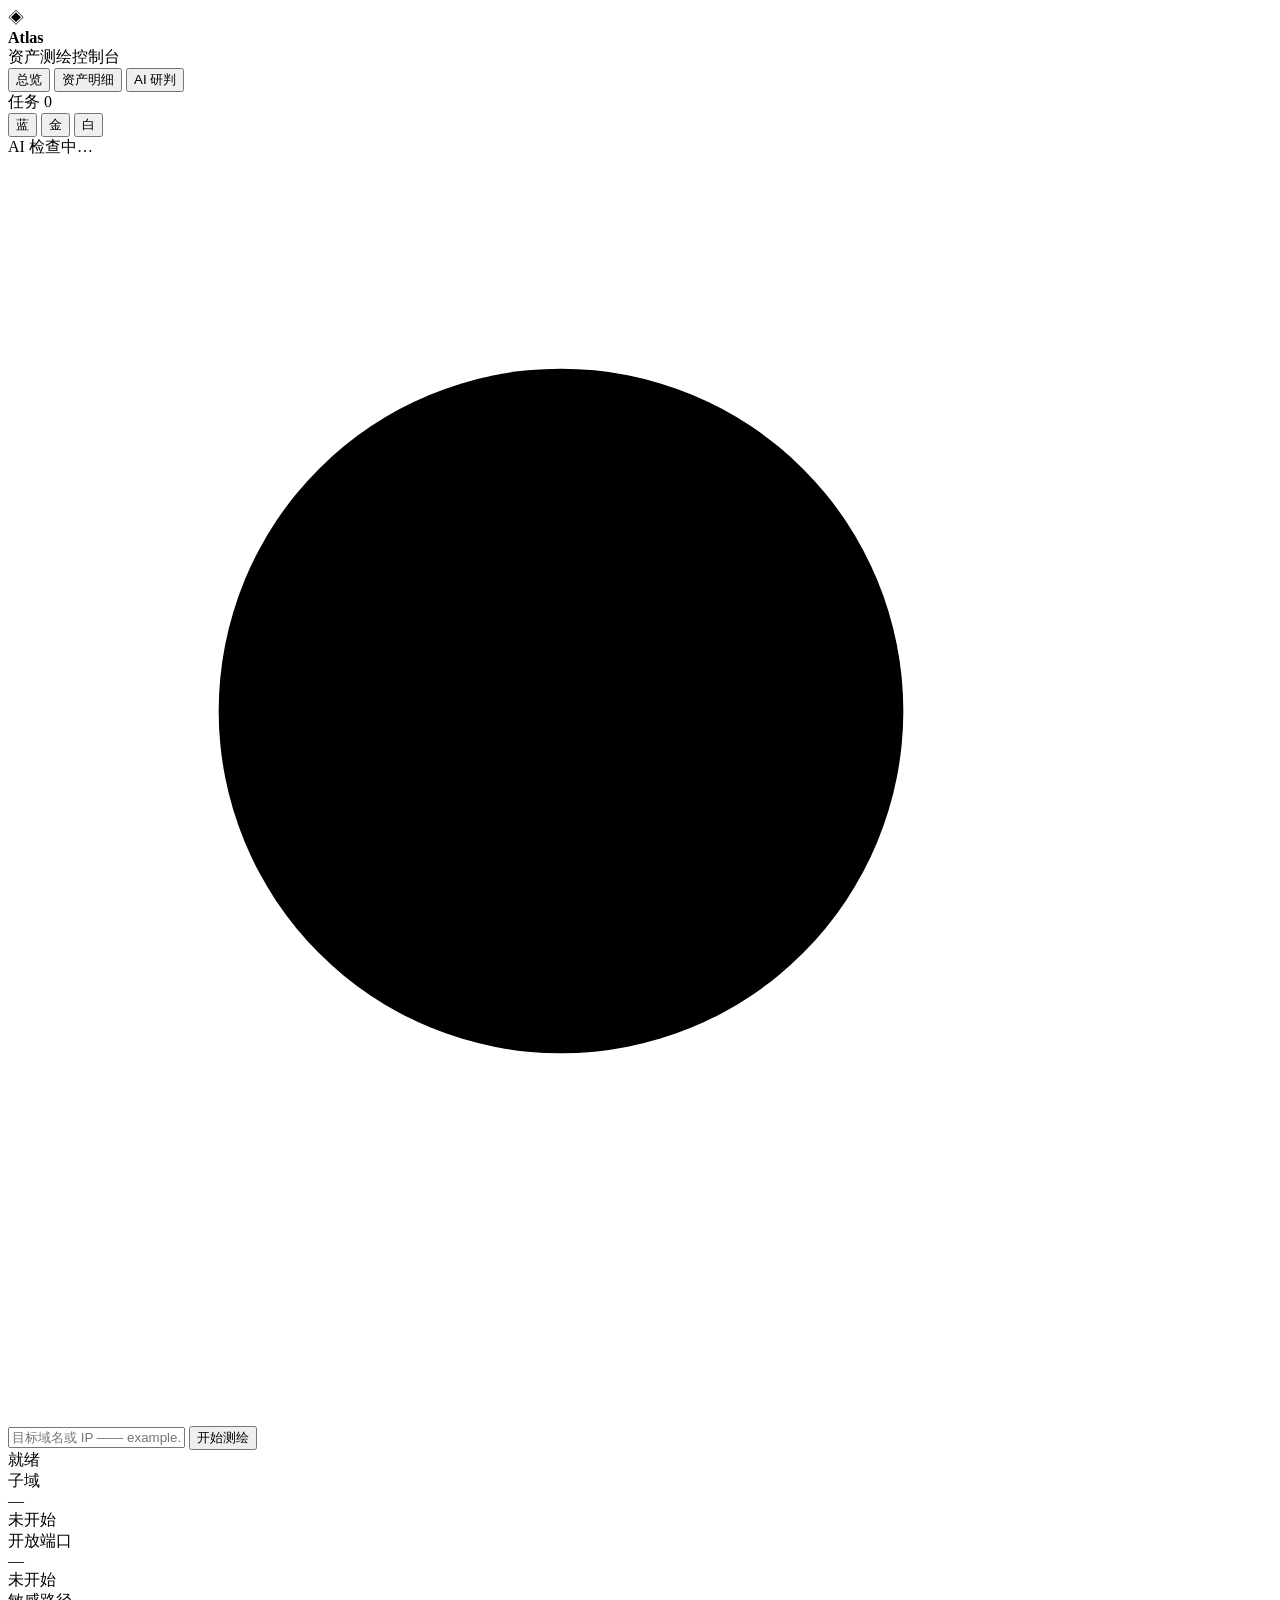
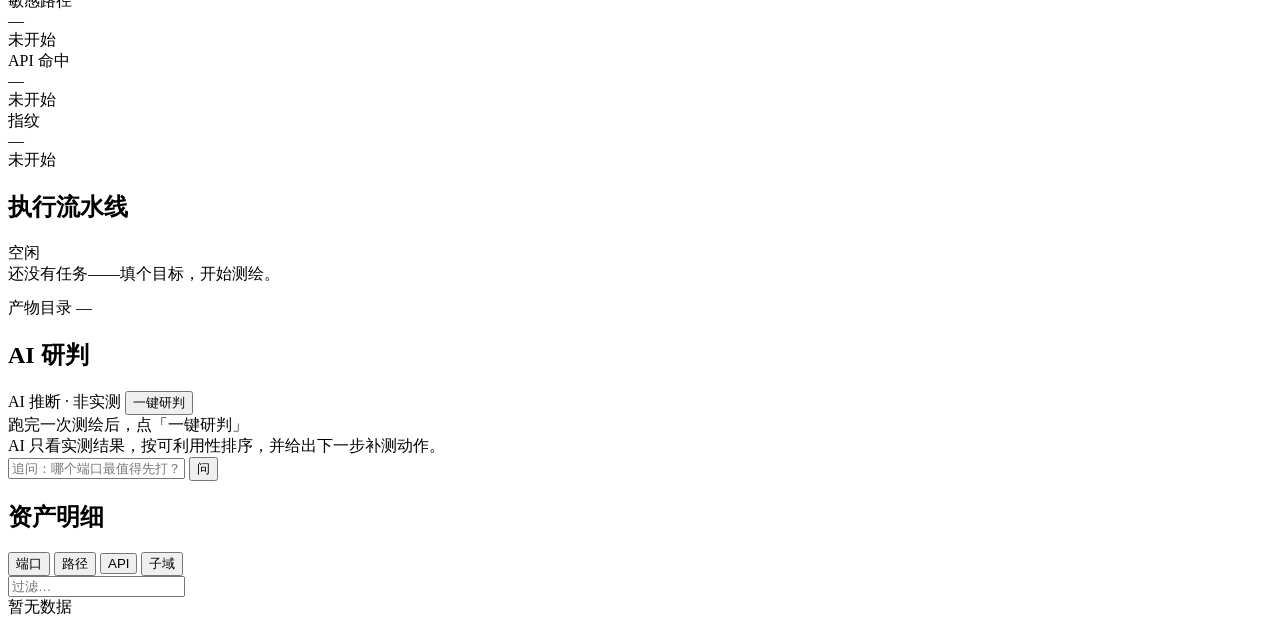
==== engine-go/serve/web/index.html @ bf0c8698 "style(serve): 默认主题改成纸白 哥哥要白的，那纸白就是默认：`:root` 装纸白 token，深色两套降级成 `[data-theme="slate"]` / `[data-theme" ====
<!doctype html>
<html lang="zh-CN">
<head>
<meta charset="utf-8">
<meta name="viewport" content="width=device-width, initial-scale=1">
<title>Atlas · 资产测绘控制台</title>
<script>
  // 首帧前定主题，避免闪一下默认色板
  try{ document.documentElement.dataset.theme = localStorage.getItem('atlas-theme') || 'light'; }catch(e){}
</script>
<link rel="stylesheet" href="/style.css">
</head>
<body>
<div class="app">

  <!-- ── 左侧导航 ─────────────────────────────────────────── -->
  <aside class="rail">
    <div class="brand">
      <div class="logo">◈</div>
      <div class="brand-main">
        <div class="brand-row">
          <b>Atlas</b>
          <span class="badge" id="ver" hidden></span>
        </div>
        <div class="brand-sub">资产测绘控制台</div>
      </div>
    </div>

    <nav class="nav">
      <button class="nav-item active" data-jump="stats">总览</button>
      <button class="nav-item" data-jump="assets">资产明细</button>
      <button class="nav-item" data-jump="ai">AI 研判</button>
    </nav>

    <div class="rail-sec">
      <div class="rail-h">任务 <span id="jobcount">0</span></div>
      <div class="joblist" id="joblist"></div>
    </div>

    <div class="theme-switch" id="themeswitch">
      <button class="sw" type="button" data-theme-set="slate" title="石墨蓝 · 系统深色">
        <i style="background:#5aa9ff"></i>蓝
      </button>
      <button class="sw" type="button" data-theme-set="gold" title="暖金 · 炭黑底">
        <i style="background:#e9b949"></i>金
      </button>
      <button class="sw" type="button" data-theme-set="light" title="纸白 · 浅色">
        <i style="background:#0066cc"></i>白
      </button>
    </div>

    <div class="rail-foot">
      <span class="dot" id="aidot"></span>
      <span id="aistate">AI 检查中…</span>
    </div>
  </aside>

  <!-- ── 主区 ─────────────────────────────────────────────── -->
  <main class="main">
    <header class="topbar">
      <form id="scanform" class="scanbar" autocomplete="off">
        <svg class="scan-ico" viewBox="0 0 24 24" aria-hidden="true"><circle cx="10.5" cy="10.5" r="6.5"/><path d="M15.5 15.5 21 21"/></svg>
        <input id="target" placeholder="目标域名或 IP —— example.com / 10.0.0.1" spellcheck="false">
        <button id="gobtn" class="btn-primary" type="submit">开始测绘</button>
        <button id="stopbtn" class="btn-stop" type="button" hidden>停止</button>
      </form>
      <div class="topmeta"><span id="topmeta">就绪</span></div>
    </header>

    <section class="stats" id="stats">
      <div class="stat"><div class="stat-k">子域</div><div class="stat-v" id="c-subs">—</div><div class="stat-s" id="s-subs">未开始</div></div>
      <div class="stat"><div class="stat-k">开放端口</div><div class="stat-v" id="c-ports">—</div><div class="stat-s" id="s-ports">未开始</div></div>
      <div class="stat"><div class="stat-k">敏感路径</div><div class="stat-v" id="c-paths">—</div><div class="stat-s" id="s-paths">未开始</div></div>
      <div class="stat"><div class="stat-k">API 命中</div><div class="stat-v" id="c-apis">—</div><div class="stat-s" id="s-apis">未开始</div></div>
      <div class="stat"><div class="stat-k">指纹</div><div class="stat-v" id="c-finger">—</div><div class="stat-s" id="s-finger">未开始</div></div>
    </section>

    <div class="grid">
      <section class="panel console-panel">
        <div class="panel-h">
          <h2>执行流水线</h2>
          <span class="chip" id="jobstate">空闲</span>
        </div>
        <div class="steps" id="steps"><div class="steps-empty">还没有任务——填个目标，开始测绘。</div></div>
        <pre class="console" id="console"></pre>
        <div class="console-foot">
          <span class="cf-k">产物目录</span>
          <span class="cf-v" id="outdir" title="">—</span>
          <button class="btn-ghost" id="reportbtn" type="button" hidden>导出报告</button>
        </div>
      </section>

      <section class="panel ai-panel" id="ai">
        <div class="panel-h">
          <h2>AI 研判</h2>
          <span class="chip ai-chip">AI 推断 · 非实测</span>
          <button id="aibtn" class="btn-ghost" type="button">一键研判</button>
        </div>
        <div class="ai-body" id="aibody">
          <div class="ai-empty">
            <div class="ai-empty-t">跑完一次测绘后，点「一键研判」</div>
            <div class="ai-empty-s">AI 只看实测结果，按可利用性排序，并给出下一步补测动作。</div>
          </div>
        </div>
        <form id="askform" class="askbar" autocomplete="off">
          <input id="askq" placeholder="追问：哪个端口最值得先打？">
          <button class="btn-ghost" type="submit">问</button>
        </form>
      </section>
    </div>

    <section class="panel assets-panel" id="assets">
      <div class="panel-h">
        <h2>资产明细</h2>
        <div class="tabs" id="tabs">
          <button class="tab active" data-tab="ports">端口</button>
          <button class="tab" data-tab="paths">路径</button>
          <button class="tab" data-tab="apis">API</button>
          <button class="tab" data-tab="subs">子域</button>
        </div>
        <input id="filter" class="filter" placeholder="过滤…" spellcheck="false">
      </div>
      <div class="table-wrap" id="tablewrap">
        <div class="table-empty">暂无数据</div>
      </div>
    </section>
  </main>
</div>
<script src="/app.js"></script>
</body>
</html>
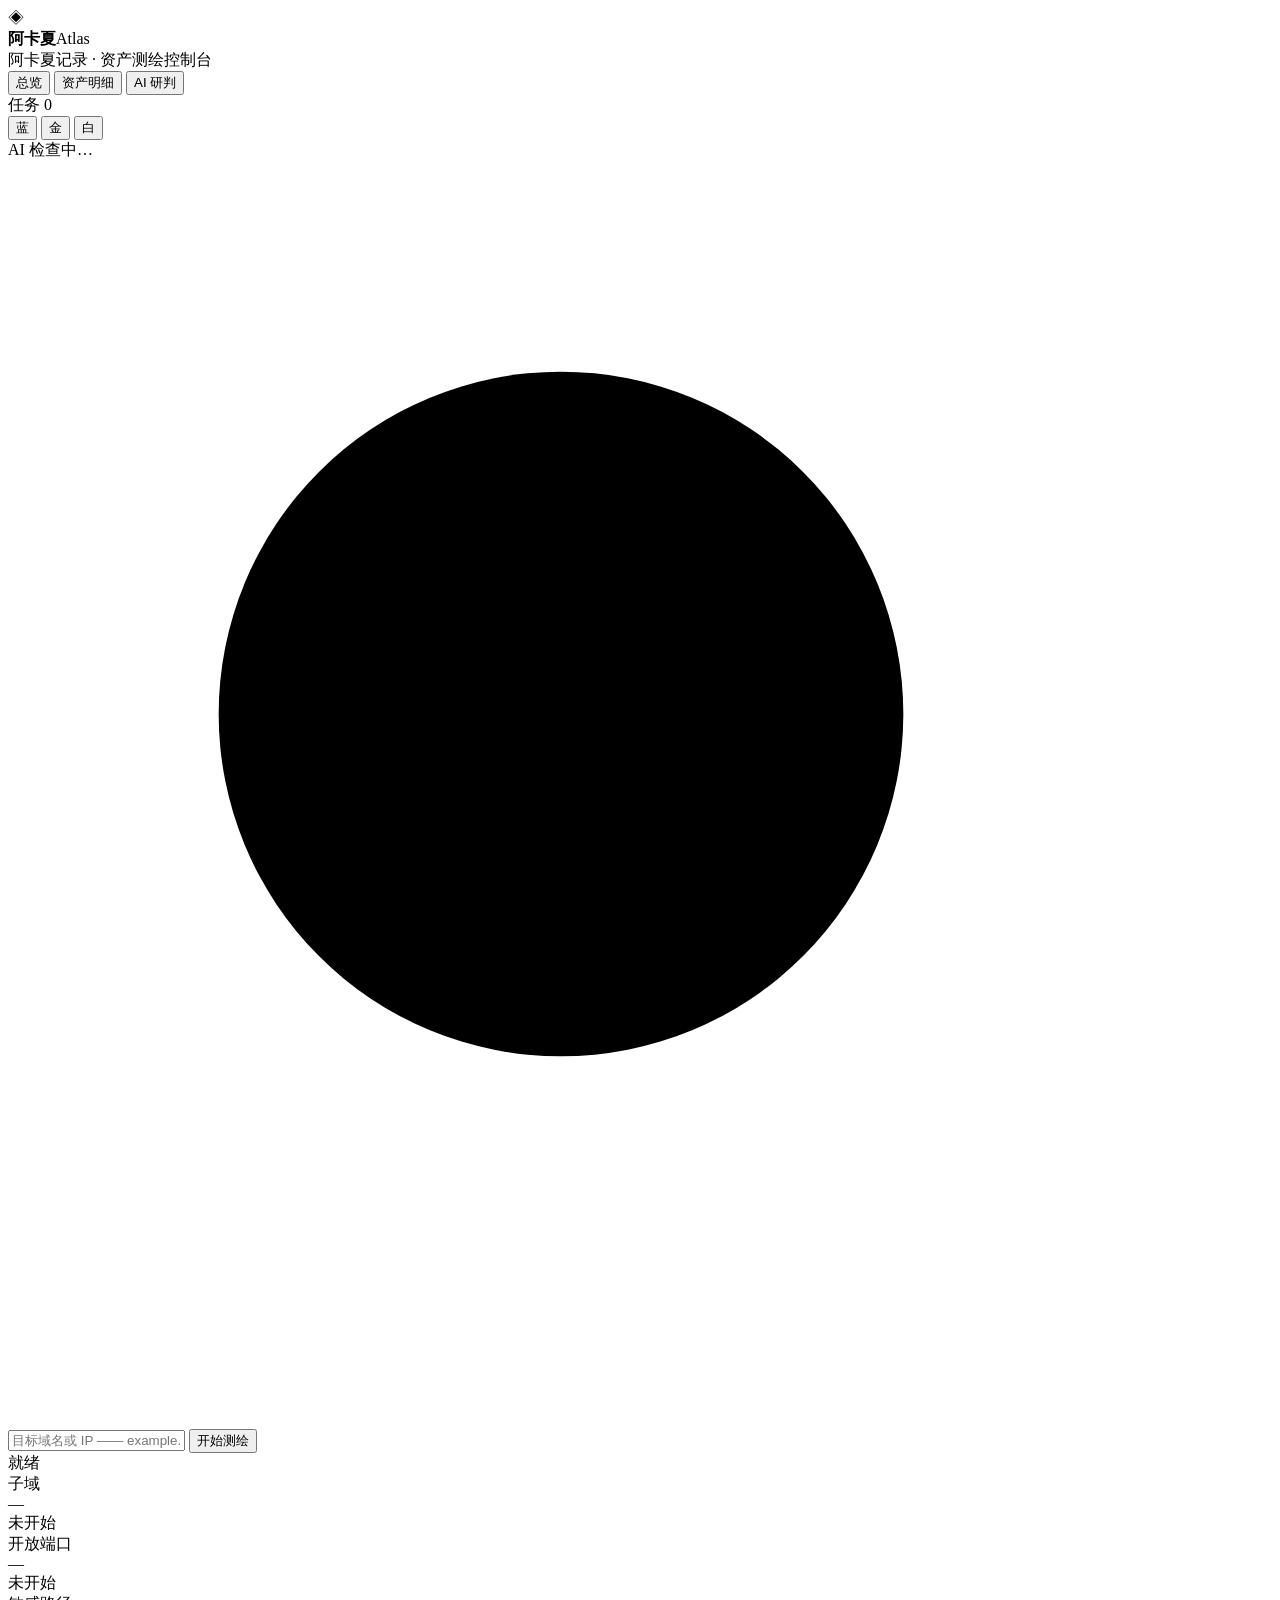
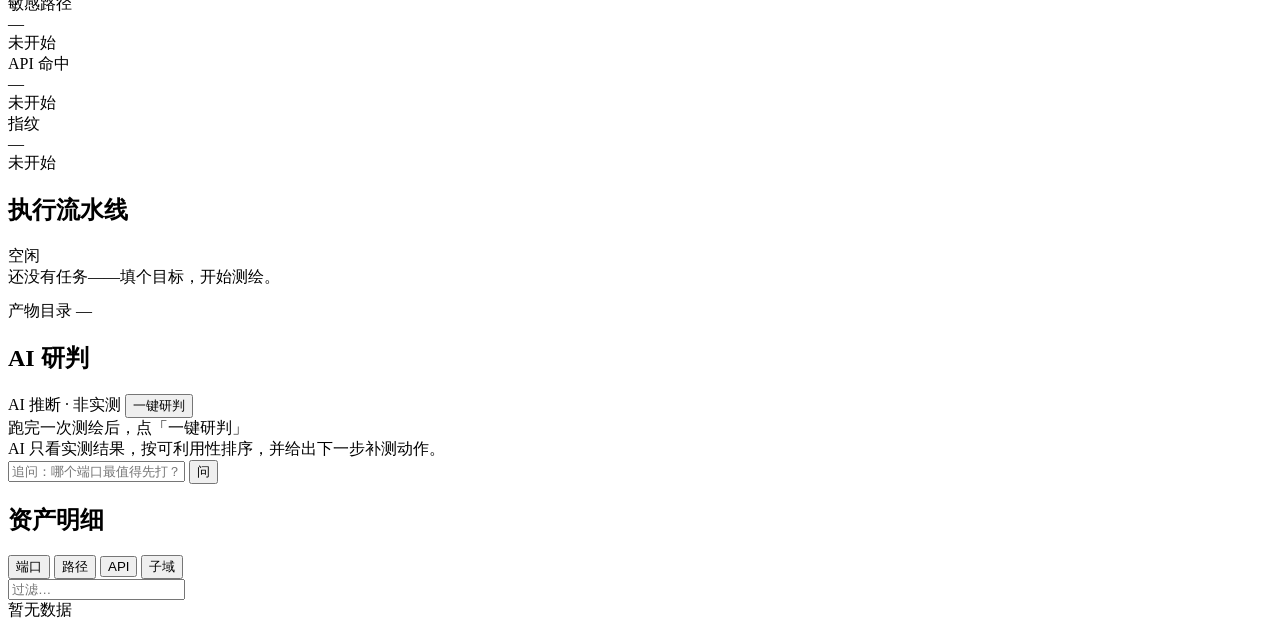
==== commit 2e811dd0: "feat(ui): 控制台与桌面端品牌改为「阿卡夏 Atlas」" ====
--- a/engine-go/serve/web/index.html
+++ b/engine-go/serve/web/index.html
@@ -3,7 +3,7 @@
 <head>
 <meta charset="utf-8">
 <meta name="viewport" content="width=device-width, initial-scale=1">
-<title>Atlas · 资产测绘控制台</title>
+<title>阿卡夏 Atlas · 资产测绘控制台</title>
 <script>
   // 首帧前定主题，避免闪一下默认色板
   try{ document.documentElement.dataset.theme = localStorage.getItem('atlas-theme') || 'light'; }catch(e){}
@@ -19,10 +19,10 @@
       <div class="logo">◈</div>
       <div class="brand-main">
         <div class="brand-row">
-          <b>Atlas</b>
+          <b>阿卡夏</b><span class="brand-en">Atlas</span>
           <span class="badge" id="ver" hidden></span>
         </div>
-        <div class="brand-sub">资产测绘控制台</div>
+        <div class="brand-sub">阿卡夏记录 · 资产测绘控制台</div>
       </div>
     </div>
 
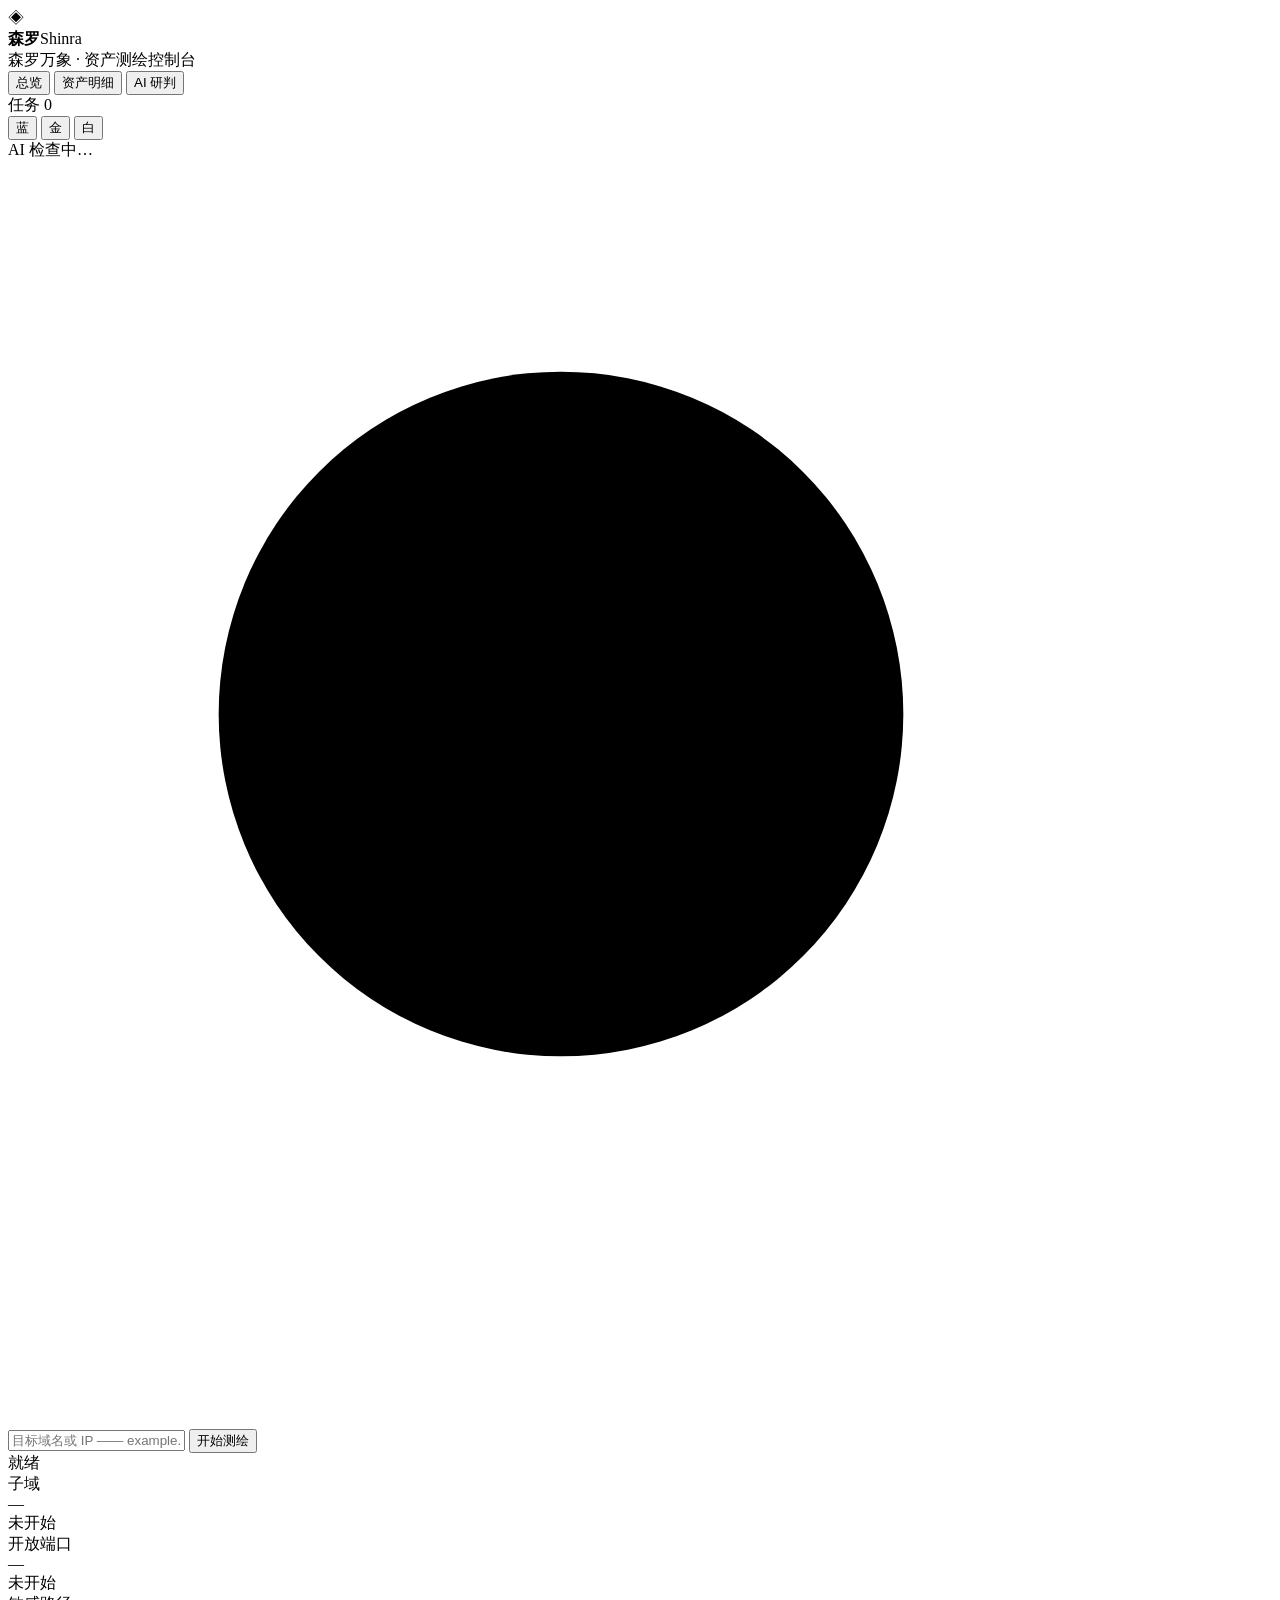
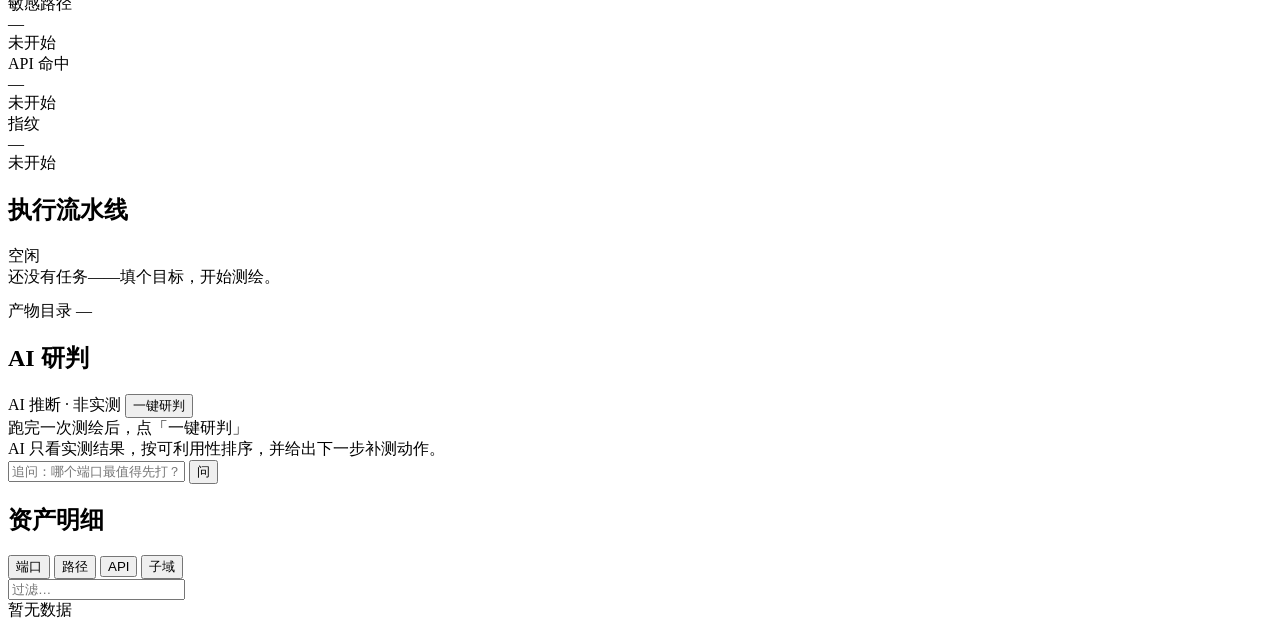
==== commit 0b4d9de5: "refactor: 产品线更名 森罗/Shinra，旧名保留兼容软链" ====
--- a/engine-go/serve/web/index.html
+++ b/engine-go/serve/web/index.html
@@ -3,10 +3,10 @@
 <head>
 <meta charset="utf-8">
 <meta name="viewport" content="width=device-width, initial-scale=1">
-<title>阿卡夏 Atlas · 资产测绘控制台</title>
+<title>森罗 · 资产测绘控制台</title>
 <script>
   // 首帧前定主题，避免闪一下默认色板
-  try{ document.documentElement.dataset.theme = localStorage.getItem('atlas-theme') || 'light'; }catch(e){}
+  try{ document.documentElement.dataset.theme = localStorage.getItem('shinra-theme') || 'light'; }catch(e){}
 </script>
 <link rel="stylesheet" href="/style.css">
 </head>
@@ -19,10 +19,10 @@
       <div class="logo">◈</div>
       <div class="brand-main">
         <div class="brand-row">
-          <b>阿卡夏</b><span class="brand-en">Atlas</span>
+          <b>森罗</b><span class="brand-en">Shinra</span>
           <span class="badge" id="ver" hidden></span>
         </div>
-        <div class="brand-sub">阿卡夏记录 · 资产测绘控制台</div>
+        <div class="brand-sub">森罗万象 · 资产测绘控制台</div>
       </div>
     </div>
 
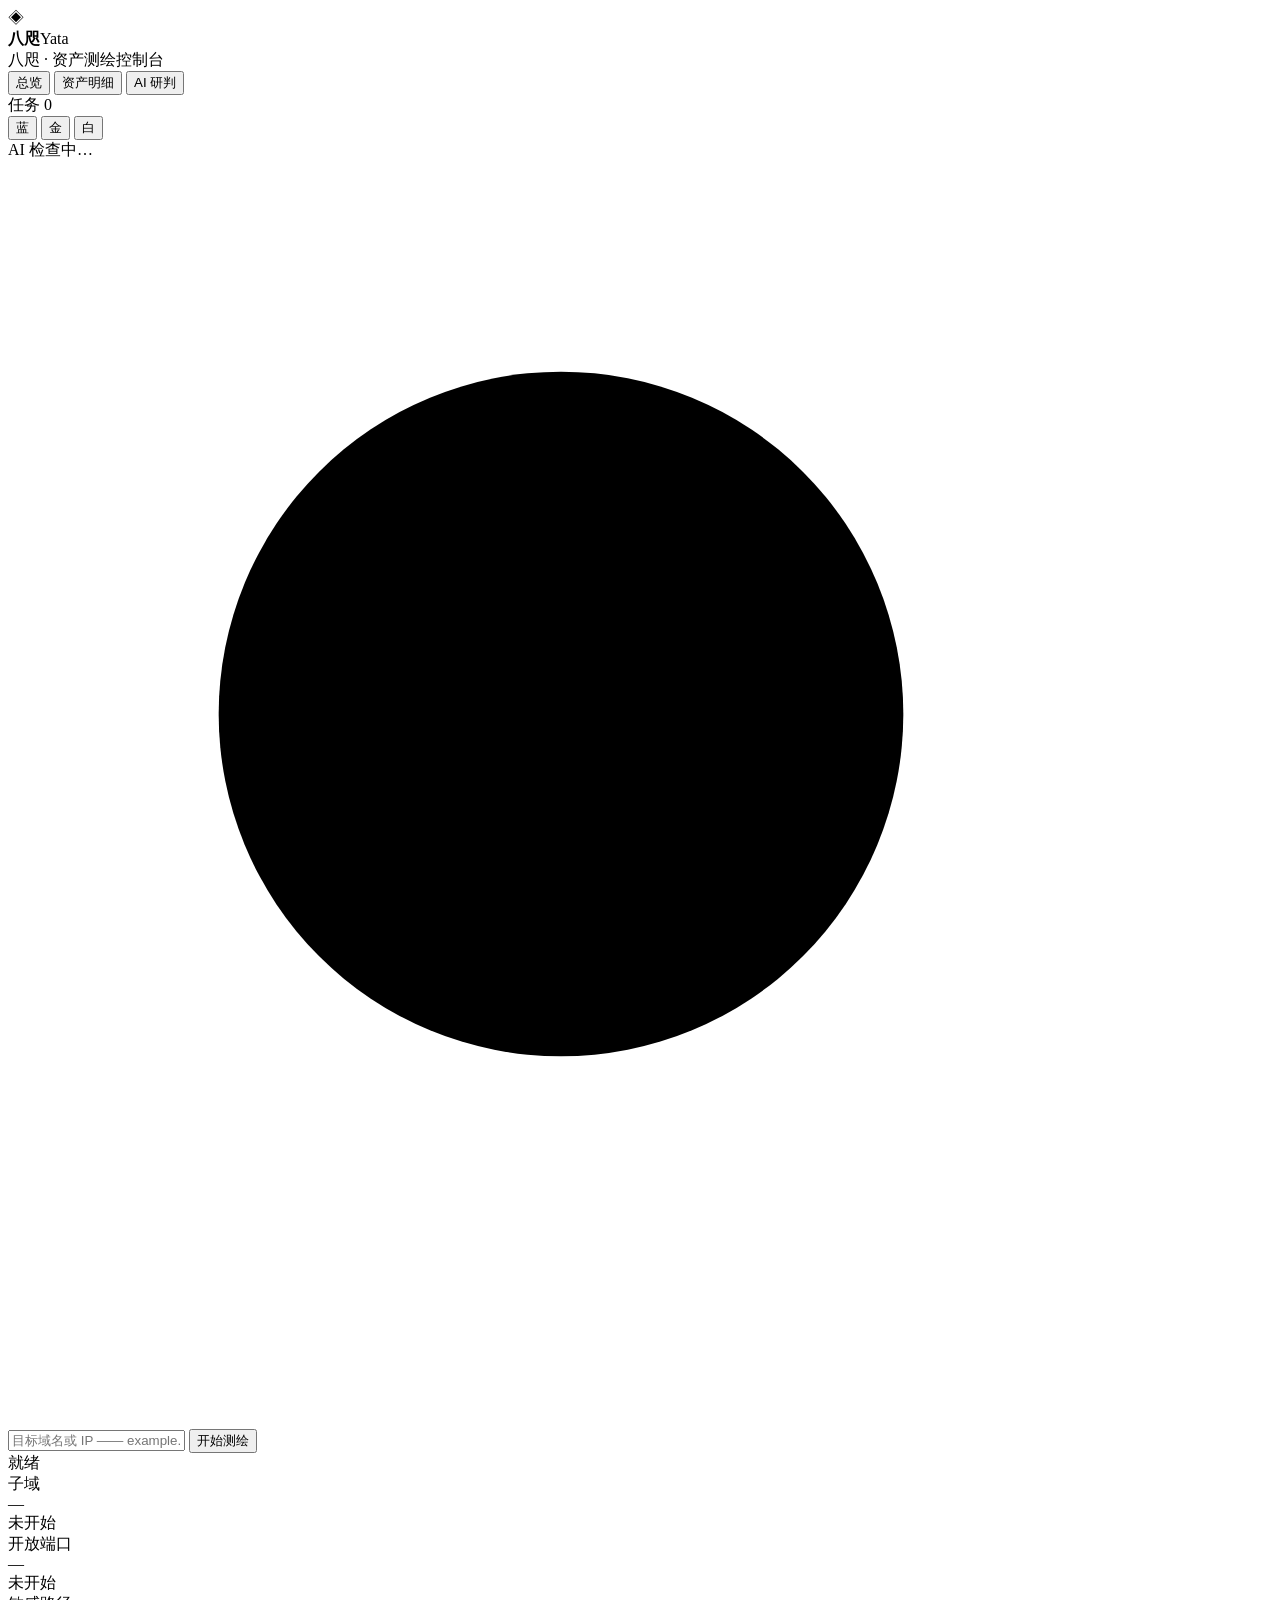
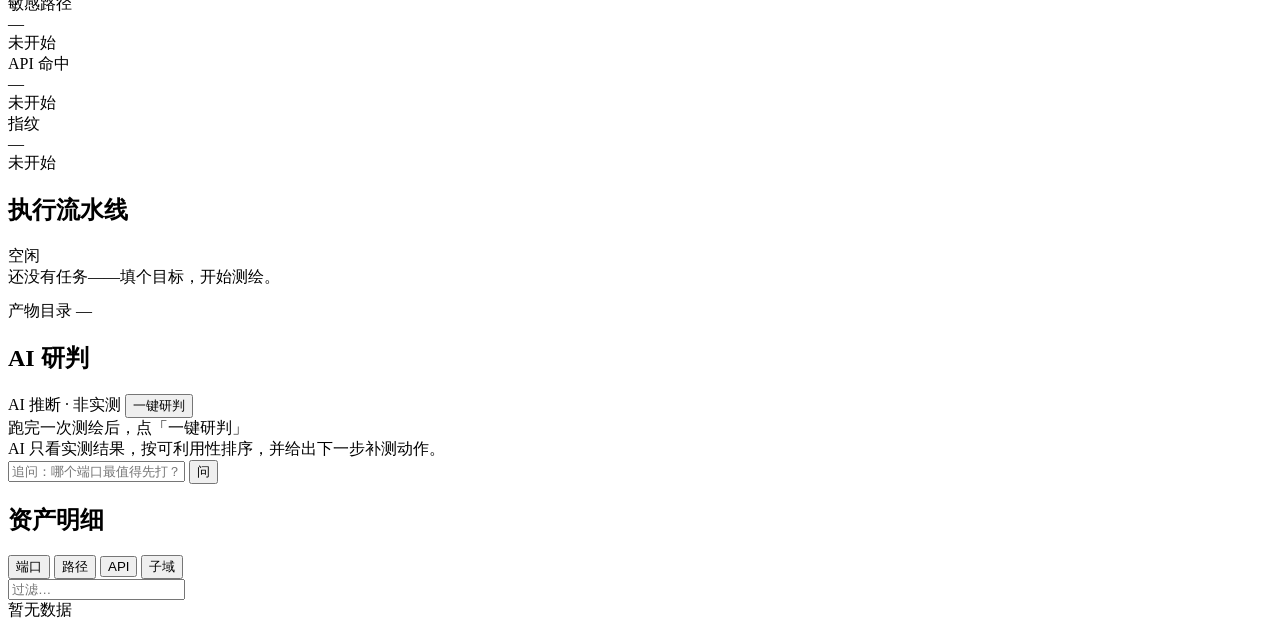
==== commit 717ef3e8: "rebrand: 森罗/シンラ(Shinra) → 八咫/ヤタ(Yata) v3.0.0 - 品牌串全线替换: 131 文件 / 612 处 (module 路径、二进制名、Python 入口、REA" ====
--- a/engine-go/serve/web/index.html
+++ b/engine-go/serve/web/index.html
@@ -3,10 +3,10 @@
 <head>
 <meta charset="utf-8">
 <meta name="viewport" content="width=device-width, initial-scale=1">
-<title>森罗 · 资产测绘控制台</title>
+<title>八咫 · 资产测绘控制台</title>
 <script>
   // 首帧前定主题，避免闪一下默认色板
-  try{ document.documentElement.dataset.theme = localStorage.getItem('shinra-theme') || 'light'; }catch(e){}
+  try{ document.documentElement.dataset.theme = localStorage.getItem('yata-theme') || 'light'; }catch(e){}
 </script>
 <link rel="stylesheet" href="/style.css">
 </head>
@@ -19,10 +19,10 @@
       <div class="logo">◈</div>
       <div class="brand-main">
         <div class="brand-row">
-          <b>森罗</b><span class="brand-en">Shinra</span>
+          <b>八咫</b><span class="brand-en">Yata</span>
           <span class="badge" id="ver" hidden></span>
         </div>
-        <div class="brand-sub">森罗万象 · 资产测绘控制台</div>
+        <div class="brand-sub">八咫 · 资产测绘控制台</div>
       </div>
     </div>
 
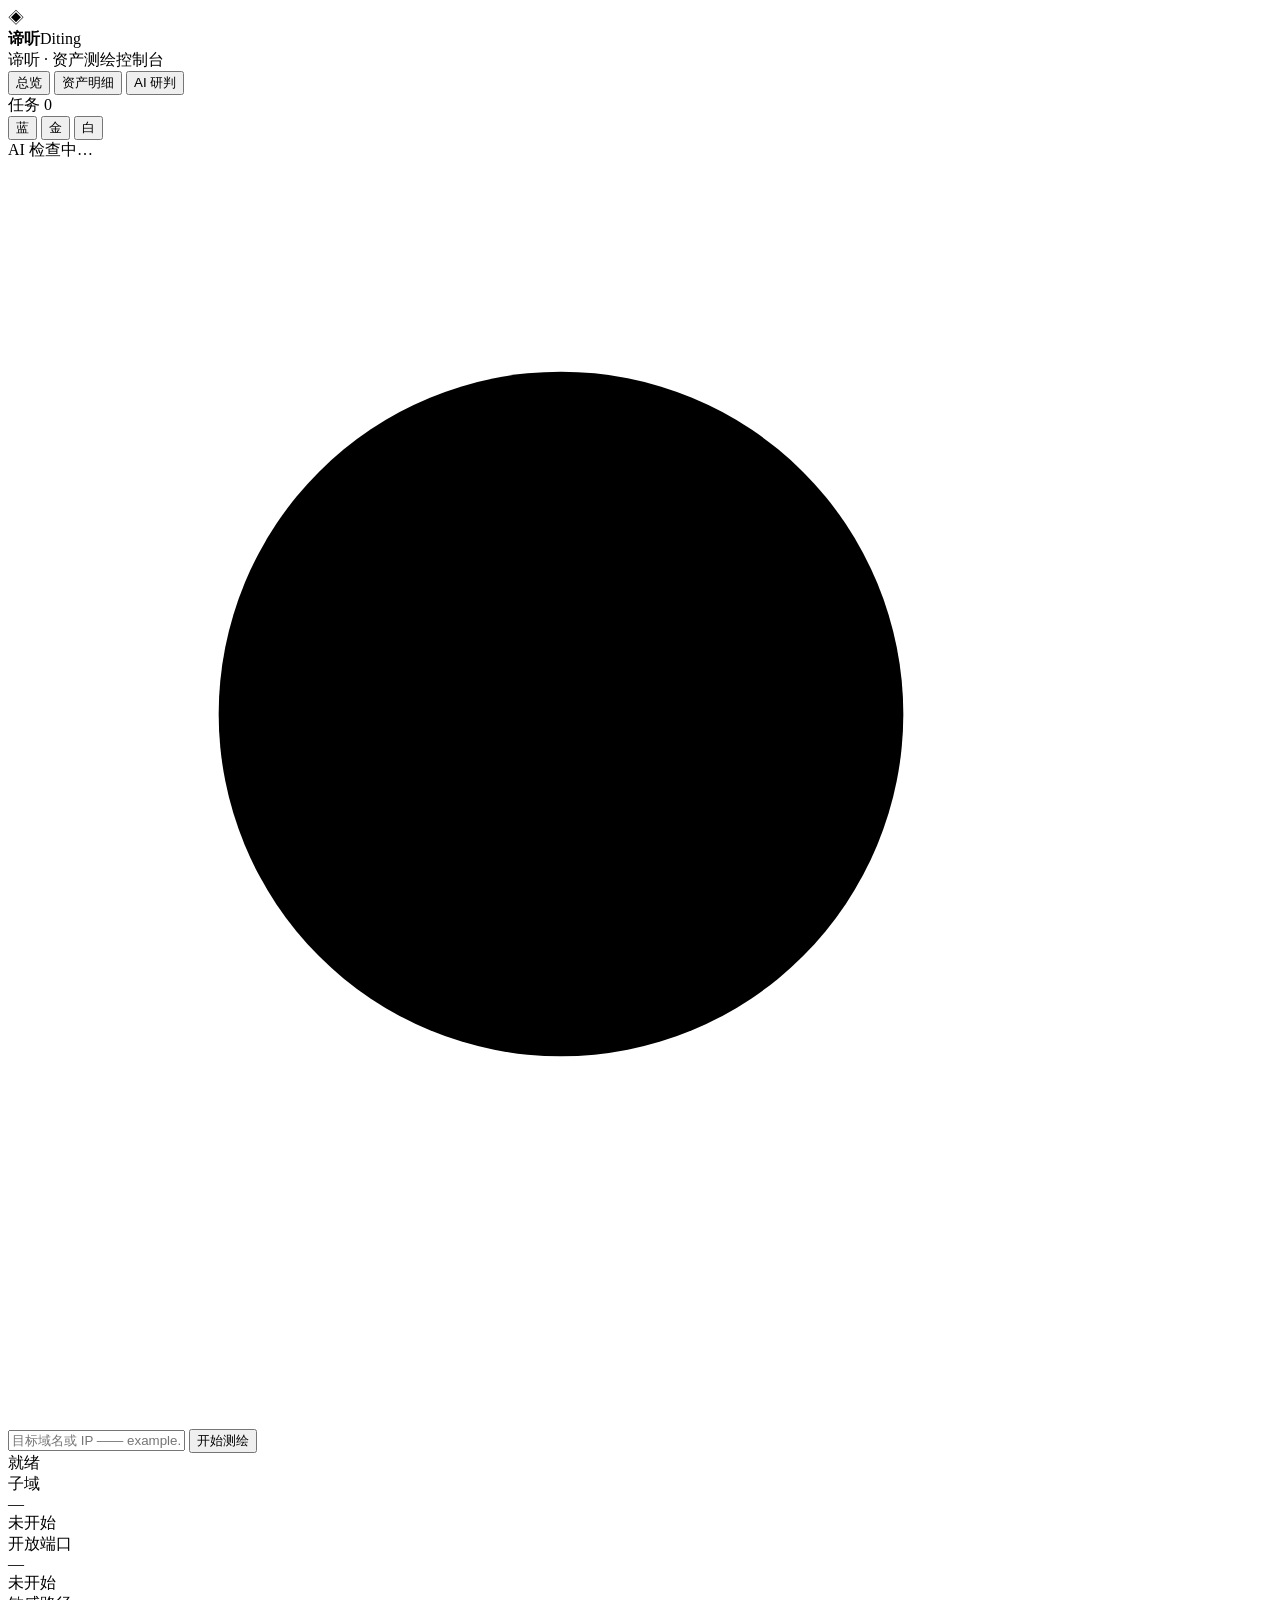
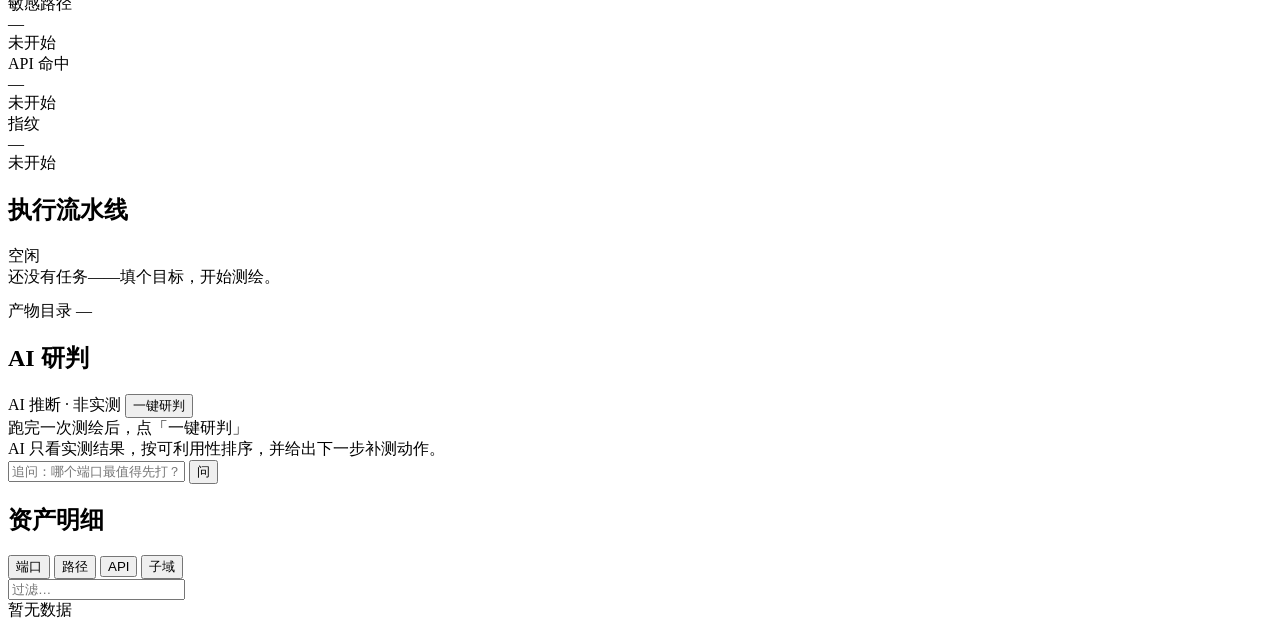
==== commit 40ff8437: "refactor: 八咫 Yata 更名为 谛听 Diting（v4.0.0） - 全仓标识符/包路径/环境变量/文档：yata → diting（164 文件，旧串残余 0） - 环境变量桥：cli" ====
--- a/engine-go/serve/web/index.html
+++ b/engine-go/serve/web/index.html
@@ -3,10 +3,10 @@
 <head>
 <meta charset="utf-8">
 <meta name="viewport" content="width=device-width, initial-scale=1">
-<title>八咫 · 资产测绘控制台</title>
+<title>谛听 · 资产测绘控制台</title>
 <script>
   // 首帧前定主题，避免闪一下默认色板
-  try{ document.documentElement.dataset.theme = localStorage.getItem('yata-theme') || 'light'; }catch(e){}
+  try{ document.documentElement.dataset.theme = localStorage.getItem('diting-theme') || 'light'; }catch(e){}
 </script>
 <link rel="stylesheet" href="/style.css">
 </head>
@@ -19,10 +19,10 @@
       <div class="logo">◈</div>
       <div class="brand-main">
         <div class="brand-row">
-          <b>八咫</b><span class="brand-en">Yata</span>
+          <b>谛听</b><span class="brand-en">Diting</span>
           <span class="badge" id="ver" hidden></span>
         </div>
-        <div class="brand-sub">八咫 · 资产测绘控制台</div>
+        <div class="brand-sub">谛听 · 资产测绘控制台</div>
       </div>
     </div>
 
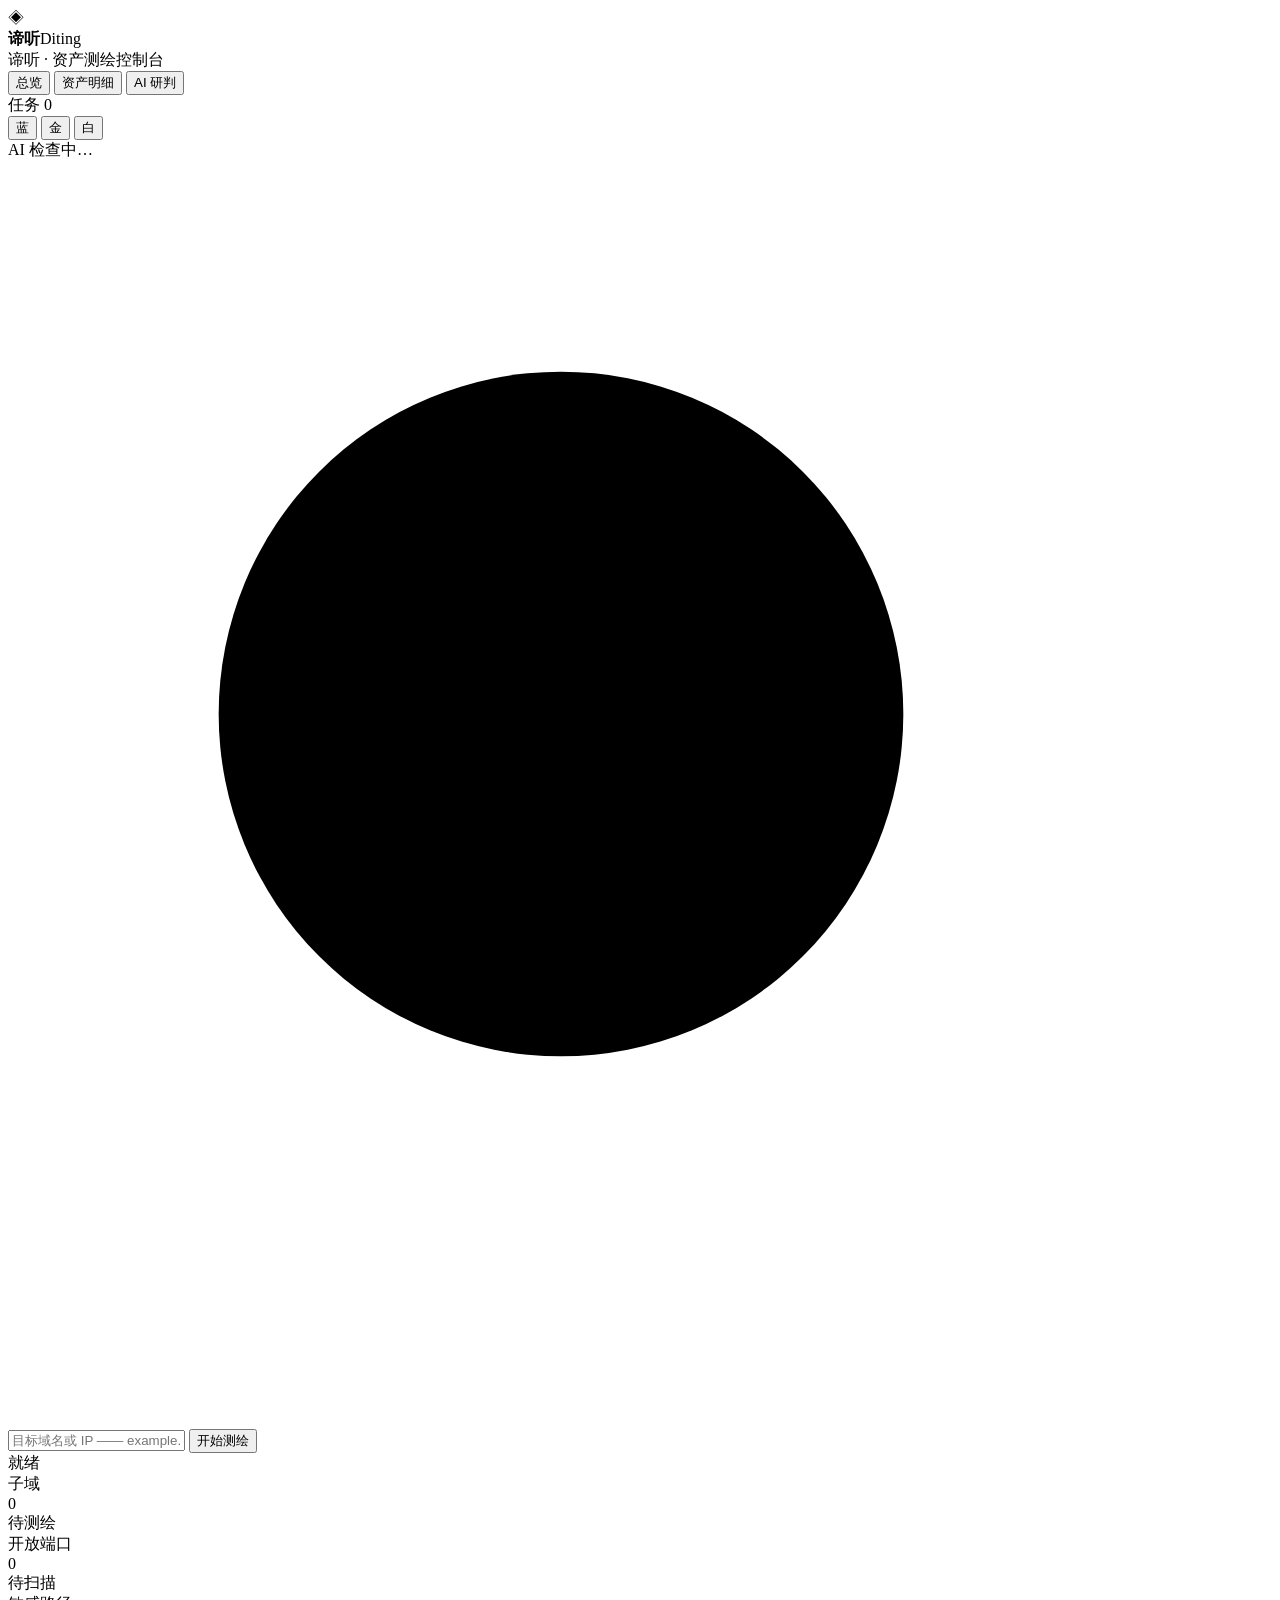
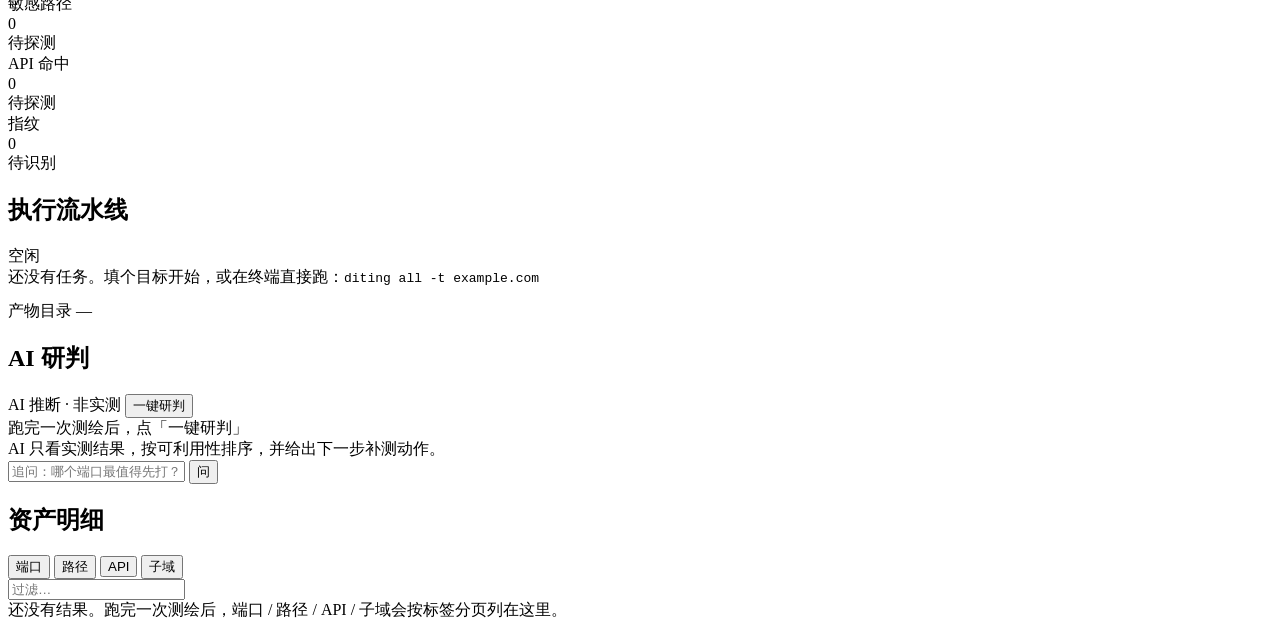
==== commit 08363f1d: "feat(ui): 控制台改深色毛玻璃为默认，修版面账与空态 ## 默认主题  `<head>` 里的防闪色脚本从 `|| 'light'` 改成 `|| 'slate'`，深色成为默认。 三套主题全" ====
--- a/engine-go/serve/web/index.html
+++ b/engine-go/serve/web/index.html
@@ -6,7 +6,7 @@
 <title>谛听 · 资产测绘控制台</title>
 <script>
   // 首帧前定主题，避免闪一下默认色板
-  try{ document.documentElement.dataset.theme = localStorage.getItem('diting-theme') || 'light'; }catch(e){}
+  try{ document.documentElement.dataset.theme = localStorage.getItem('diting-theme') || 'slate'; }catch(e){ document.documentElement.dataset.theme = 'slate'; }
 </script>
 <link rel="stylesheet" href="/style.css">
 </head>
@@ -37,15 +37,15 @@
       <div class="joblist" id="joblist"></div>
     </div>
 
-    <div class="theme-switch" id="themeswitch">
-      <button class="sw" type="button" data-theme-set="slate" title="石墨蓝 · 系统深色">
-        <i style="background:#5aa9ff"></i>蓝
+    <div class="theme-switch" id="themeswitch" role="group" aria-label="主题切换">
+      <button class="sw" type="button" data-theme-set="slate" title="石墨蓝 · 系统深色" aria-label="石墨蓝主题">
+        <i style="background:#5aa9ff"></i><span class="sw-t">蓝</span>
       </button>
-      <button class="sw" type="button" data-theme-set="gold" title="暖金 · 炭黑底">
-        <i style="background:#e9b949"></i>金
+      <button class="sw" type="button" data-theme-set="gold" title="暖金 · 炭黑" aria-label="暖金主题">
+        <i style="background:#e9b949"></i><span class="sw-t">金</span>
       </button>
-      <button class="sw" type="button" data-theme-set="light" title="纸白 · 浅色">
-        <i style="background:#0066cc"></i>白
+      <button class="sw" type="button" data-theme-set="light" title="纸白 · 浅色" aria-label="纸白主题">
+        <i style="background:#0b6bd6"></i><span class="sw-t">白</span>
       </button>
     </div>
 
@@ -68,11 +68,11 @@
     </header>
 
     <section class="stats" id="stats">
-      <div class="stat"><div class="stat-k">子域</div><div class="stat-v" id="c-subs">—</div><div class="stat-s" id="s-subs">未开始</div></div>
-      <div class="stat"><div class="stat-k">开放端口</div><div class="stat-v" id="c-ports">—</div><div class="stat-s" id="s-ports">未开始</div></div>
-      <div class="stat"><div class="stat-k">敏感路径</div><div class="stat-v" id="c-paths">—</div><div class="stat-s" id="s-paths">未开始</div></div>
-      <div class="stat"><div class="stat-k">API 命中</div><div class="stat-v" id="c-apis">—</div><div class="stat-s" id="s-apis">未开始</div></div>
-      <div class="stat"><div class="stat-k">指纹</div><div class="stat-v" id="c-finger">—</div><div class="stat-s" id="s-finger">未开始</div></div>
+      <div class="stat"><div class="stat-k">子域</div><div class="stat-v" id="c-subs">0</div><div class="stat-s" id="s-subs">待测绘</div></div>
+      <div class="stat"><div class="stat-k">开放端口</div><div class="stat-v" id="c-ports">0</div><div class="stat-s" id="s-ports">待扫描</div></div>
+      <div class="stat"><div class="stat-k">敏感路径</div><div class="stat-v" id="c-paths">0</div><div class="stat-s" id="s-paths">待探测</div></div>
+      <div class="stat"><div class="stat-k">API 命中</div><div class="stat-v" id="c-apis">0</div><div class="stat-s" id="s-apis">待探测</div></div>
+      <div class="stat"><div class="stat-k">指纹</div><div class="stat-v" id="c-finger">0</div><div class="stat-s" id="s-finger">待识别</div></div>
     </section>
 
     <div class="grid">
@@ -81,7 +81,7 @@
           <h2>执行流水线</h2>
           <span class="chip" id="jobstate">空闲</span>
         </div>
-        <div class="steps" id="steps"><div class="steps-empty">还没有任务——填个目标，开始测绘。</div></div>
+        <div class="steps" id="steps"><div class="steps-empty">还没有任务。填个目标开始，或在终端直接跑：<code class="steps-cmd">diting all -t example.com</code></div></div>
         <pre class="console" id="console"></pre>
         <div class="console-foot">
           <span class="cf-k">产物目录</span>
@@ -121,7 +121,7 @@
         <input id="filter" class="filter" placeholder="过滤…" spellcheck="false">
       </div>
       <div class="table-wrap" id="tablewrap">
-        <div class="table-empty">暂无数据</div>
+        <div class="table-empty">还没有结果。跑完一次测绘后，端口 / 路径 / API / 子域会按标签分页列在这里。</div>
       </div>
     </section>
   </main>
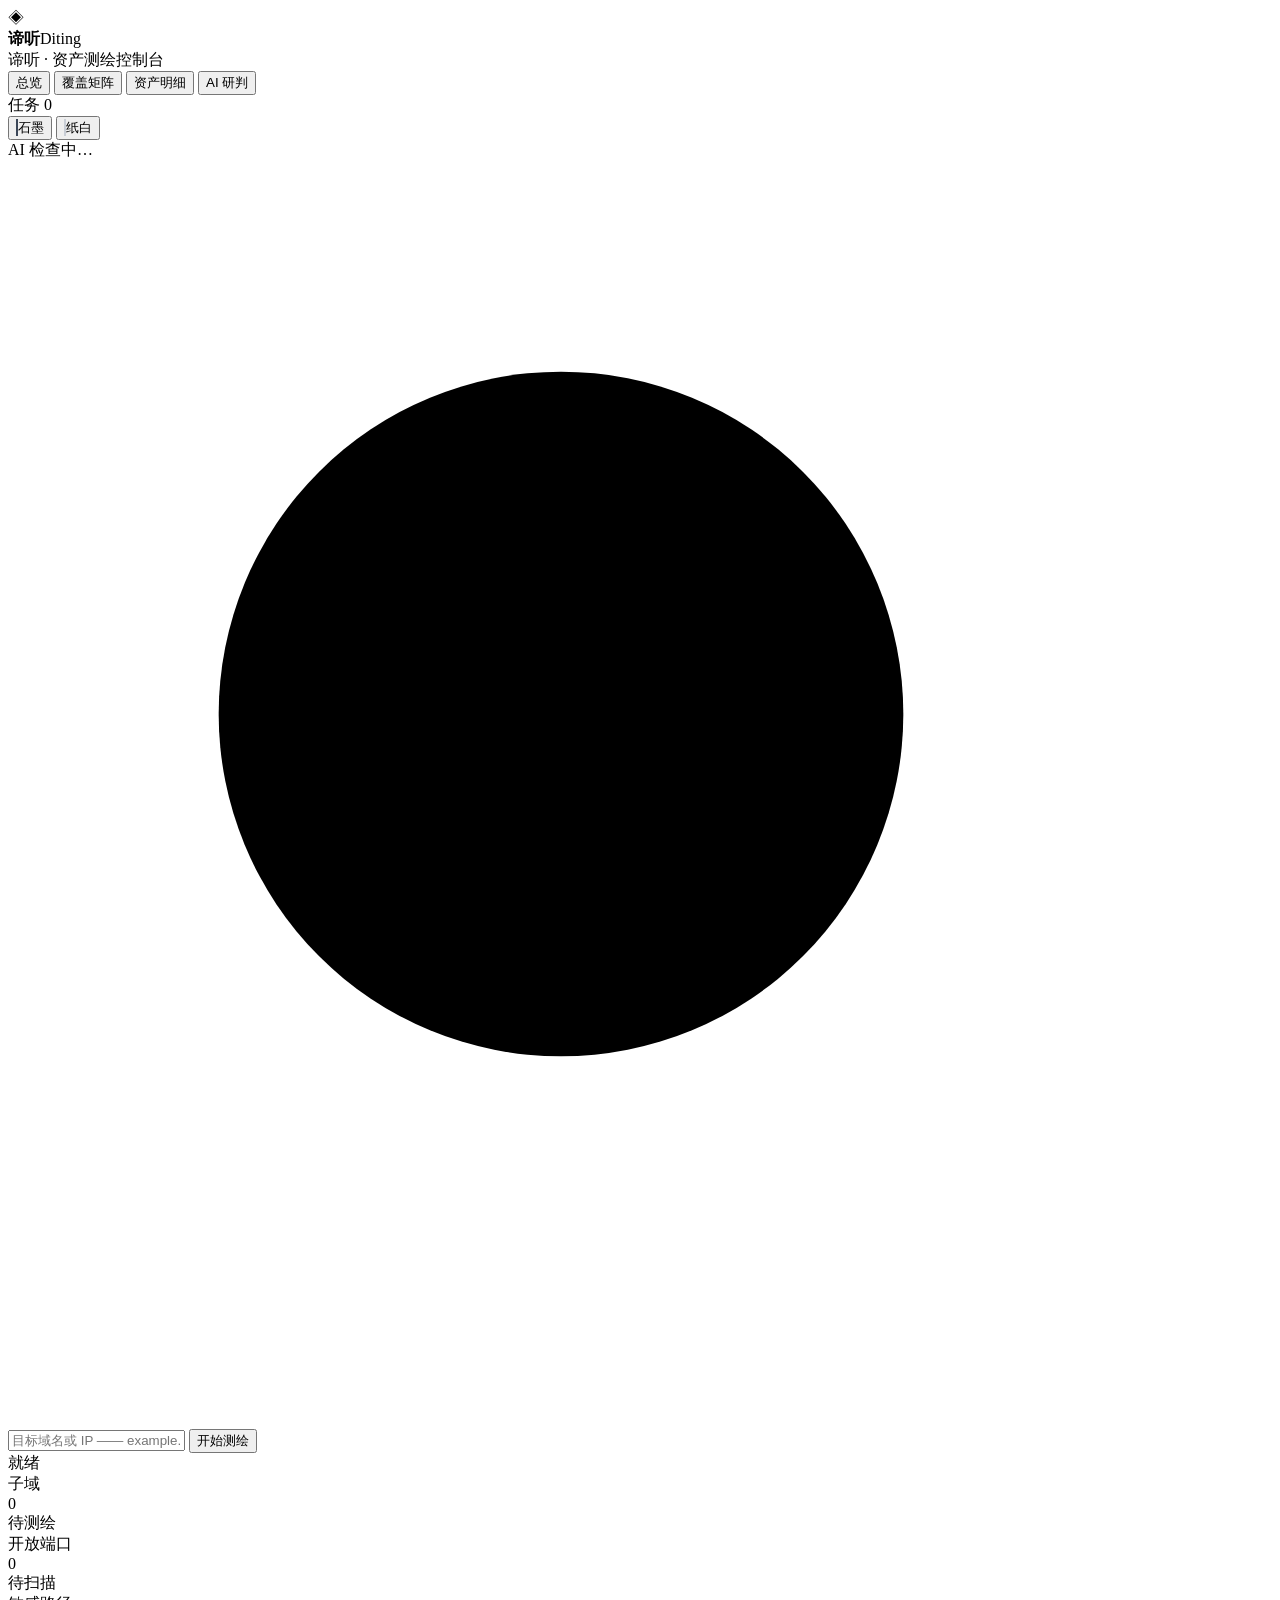
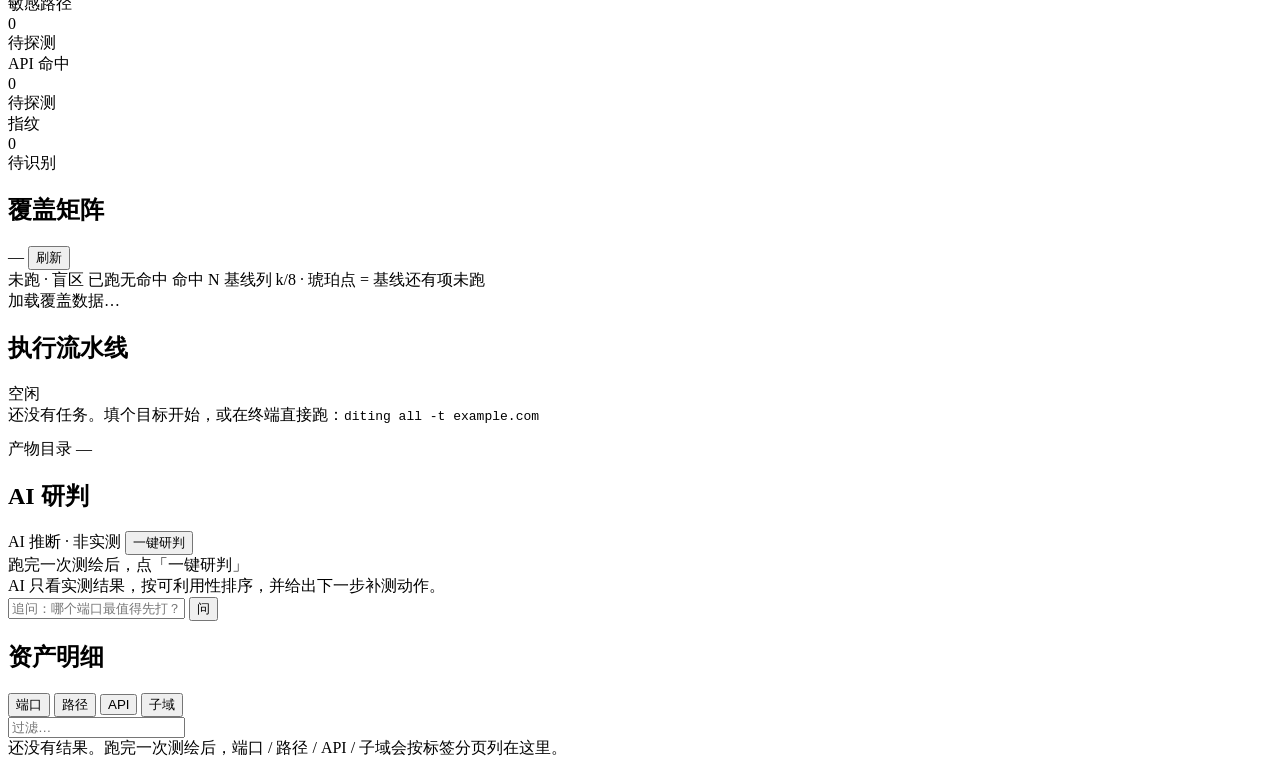
==== commit 254abbbc: "feat(serve): 覆盖面页——把「哪些能力还没跑」摆到控制台上 新增 coverage.go 与对应测试，控制台按数据源/检查项列出已覆盖与未覆盖， 空态与版面账一并修掉。" ====
--- a/engine-go/serve/web/index.html
+++ b/engine-go/serve/web/index.html
@@ -5,8 +5,14 @@
 <meta name="viewport" content="width=device-width, initial-scale=1">
 <title>谛听 · 资产测绘控制台</title>
 <script>
-  // 首帧前定主题，避免闪一下默认色板
-  try{ document.documentElement.dataset.theme = localStorage.getItem('diting-theme') || 'slate'; }catch(e){ document.documentElement.dataset.theme = 'slate'; }
+  // 首帧前定主题，避免闪一下默认色板。只留 light/slate 两套，默认纸白（浅色）。
+  // diting-theme.v2 是一次性迁移标记：老用户 localStorage 里存的 slate 是旧默认，不是主动选择，
+  // 用标记把他们迁到新的浅色默认；迁过一次之后完全尊重用户自己点选。
+  try{
+    var t = localStorage.getItem('diting-theme');
+    if (localStorage.getItem('diting-theme.v2') !== '1') { localStorage.setItem('diting-theme.v2', '1'); t = null; }
+    document.documentElement.dataset.theme = (t === 'light' || t === 'slate') ? t : 'light';
+  }catch(e){ document.documentElement.dataset.theme = 'light'; }
 </script>
 <link rel="stylesheet" href="/style.css">
 </head>
@@ -28,6 +34,7 @@
 
     <nav class="nav">
       <button class="nav-item active" data-jump="stats">总览</button>
+      <button class="nav-item" data-jump="coverage">覆盖矩阵</button>
       <button class="nav-item" data-jump="assets">资产明细</button>
       <button class="nav-item" data-jump="ai">AI 研判</button>
     </nav>
@@ -38,14 +45,11 @@
     </div>
 
     <div class="theme-switch" id="themeswitch" role="group" aria-label="主题切换">
-      <button class="sw" type="button" data-theme-set="slate" title="石墨蓝 · 系统深色" aria-label="石墨蓝主题">
-        <i style="background:#5aa9ff"></i><span class="sw-t">蓝</span>
+      <button class="sw" type="button" data-theme-set="slate" title="石墨 · 深色" aria-label="石墨深色主题">
+        <i style="background:#0e1013;border:1px solid #3a4657"></i><span class="sw-t">石墨</span>
       </button>
-      <button class="sw" type="button" data-theme-set="gold" title="暖金 · 炭黑" aria-label="暖金主题">
-        <i style="background:#e9b949"></i><span class="sw-t">金</span>
-      </button>
-      <button class="sw" type="button" data-theme-set="light" title="纸白 · 浅色" aria-label="纸白主题">
-        <i style="background:#0b6bd6"></i><span class="sw-t">白</span>
+      <button class="sw" type="button" data-theme-set="light" title="纸白 · 浅色" aria-label="纸白浅色主题">
+        <i style="background:#f4f6f8;border:1px solid #c9ced6"></i><span class="sw-t">纸白</span>
       </button>
     </div>
 
@@ -73,6 +77,24 @@
       <div class="stat"><div class="stat-k">敏感路径</div><div class="stat-v" id="c-paths">0</div><div class="stat-s" id="s-paths">待探测</div></div>
       <div class="stat"><div class="stat-k">API 命中</div><div class="stat-v" id="c-apis">0</div><div class="stat-s" id="s-apis">待探测</div></div>
       <div class="stat"><div class="stat-k">指纹</div><div class="stat-v" id="c-finger">0</div><div class="stat-s" id="s-finger">待识别</div></div>
+    </section>
+
+    <!-- 覆盖矩阵：目标 × 检查类型，回答「这块资产测了没有」；未跑 = 盲区，最醒目 -->
+    <section class="panel cov-panel" id="coverage" aria-label="覆盖矩阵">
+      <div class="panel-h">
+        <h2>覆盖矩阵</h2>
+        <span class="chip" id="cov-sum" title="读 out/ 产物汇总，不触发扫描">—</span>
+        <button class="btn-ghost" id="cov-refresh" type="button">刷新</button>
+      </div>
+      <div class="cov-legend">
+        <span class="cov-lg"><i class="cov-sw missing"></i>未跑 · 盲区</span>
+        <span class="cov-lg"><i class="cov-sw empty"></i>已跑无命中</span>
+        <span class="cov-lg"><i class="cov-sw hits"></i>命中 N</span>
+        <span class="cov-lg cov-lg-note">基线列 k/8 · 琥珀点 = 基线还有项未跑</span>
+      </div>
+      <div class="cov-wrap" id="covwrap">
+        <div class="table-empty">加载覆盖数据…</div>
+      </div>
     </section>
 
     <div class="grid">
